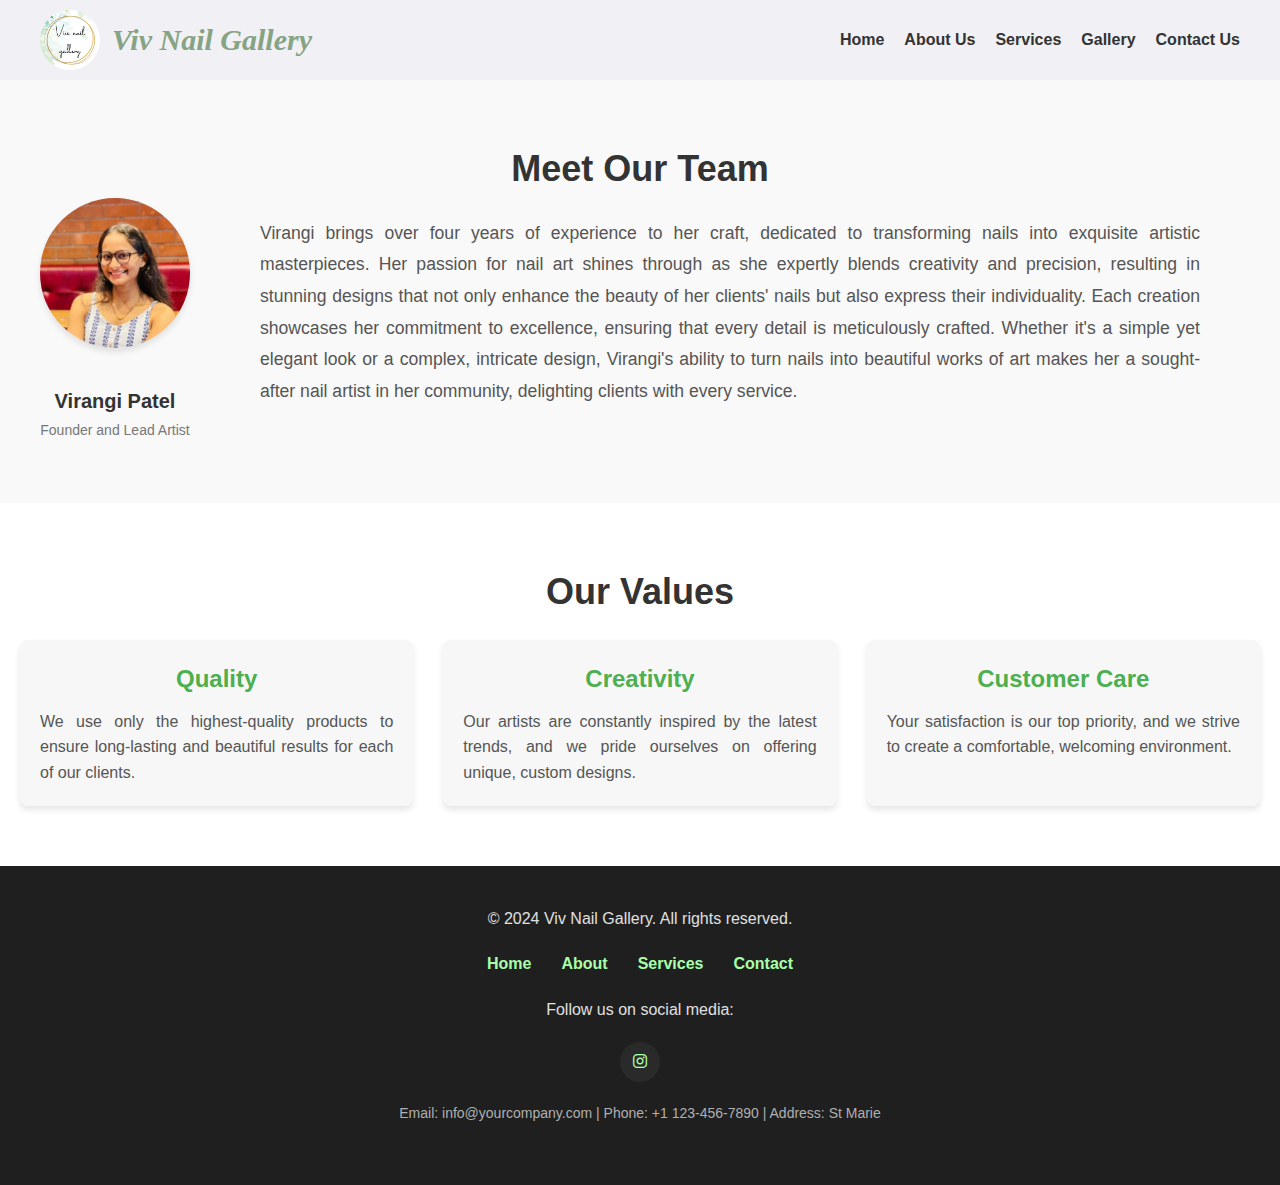
==== about.html @ 8d0b9c42 "Update about.html" ====
<!DOCTYPE html>
<html lang="en">
<head>
  <meta charset="UTF-8">
  <meta name="viewport" content="width=device-width, initial-scale=1.0">
  <title>Viv Nail Gallery</title>
  <link rel="stylesheet" href="style.css">
  <link href="https://cdnjs.cloudflare.com/ajax/libs/font-awesome/6.0.0-beta3/css/all.min.css" rel="stylesheet">

</head>
<body>
  <header class="header">
    <div class="container">
      <!-- Logo -->
      <div class="logo">
        <img src="Images/Logo.png" alt="Viv Nail Gallery Logo"> Viv Nail Gallery
      </div>
      <!-- Navigation -->
      <nav class="nav">
        <a href="index.html">Home</a>
        <a href="about.html">About Us</a>
        <a href="services.html">Services</a>
        <a href="#gallery">Gallery</a>
        <a href="#contact">Contact Us</a>
      </nav>
    </div>
    <!-- Booking Button Section with Background Image -->

  </header>
    <!-- Team Section -->
    <section class="team">
      <h2>Meet Our Team</h2>
      <div class="team-member">
          <div class="team-left">
              <img class="team-photo" src="Images/Owner.jpg" alt="Team Member Photo">
              <h3>Virangi Patel</h3>
              <span class="founder-title">Founder and Lead Artist</span>
          </div>
          <div class="team-right">
              <p>Virangi brings over four years of experience to her craft, dedicated to transforming nails into exquisite artistic masterpieces. Her passion for nail art shines through as she expertly blends creativity and precision, resulting in stunning designs that not only enhance the beauty of her clients' nails but also express their individuality. Each creation showcases her commitment to excellence, ensuring that every detail is meticulously crafted. Whether it's a simple yet elegant look or a complex, intricate design, Virangi's ability to turn nails into beautiful works of art makes her a sought-after nail artist in her community, delighting clients with every service.</p>
          </div>
      </div>
  </section>
      <!-- Our Values Section -->
    <section class="values">
        <h2>Our Values</h2>
        <div class="values-content">
            <div class="value-item">
                <h3>Quality</h3>
                <p>We use only the highest-quality products to ensure long-lasting and beautiful results for each of our clients.</p>
            </div>
            <div class="value-item">
                <h3>Creativity</h3>
                <p>Our artists are constantly inspired by the latest trends, and we pride ourselves on offering unique, custom designs.</p>
            </div>
            <div class="value-item">
                <h3>Customer Care</h3>
                <p>Your satisfaction is our top priority, and we strive to create a comfortable, welcoming environment.</p>
            </div>
        </div>
    </section>
</main>
  <!-- Footer Section -->
  <footer>
    <p>© 2024 Viv Nail Gallery. All rights reserved.</p>
    <ul>
      <li><a href="index.html">Home</a></li>
      <li><a href="about.html">About</a></li>
      <li><a href="services.html">Services</a></li>
      <li><a href="contact.html">Contact</a></li>
    </ul>
    <p>Follow us on social media:</p>
    <div class="social-icons">
      <a href="https://www.instagram.com/viv_nail_gallery/" target="_blank" aria-label="Visit us on Instagram">
        <i class="fab fa-instagram"></i>
      </a>
    </div>
    <p class="contact-info">Email: info@yourcompany.com | Phone: +1 123-456-7890 | Address: St Marie</p>
</footer>
</body>
</html>
---- style.css ----
/* General Reset */
* {
  margin: 0;
  padding: 0;
  box-sizing: border-box;
}

body {
  font-family: Arial, sans-serif;
  line-height: 1.6;
  background-color: #f9f9f9; 
}

/* Header Section */
.header {
  position: sticky;
  top: 0;
  z-index: 999;
  background: #f0f0f5; 
  padding: 10px 20px; 
  display: flex;
  flex-direction: column;
  align-items: center;
  transition: all 0.3s ease;
}

.container {
  display: flex;
  justify-content: space-between;
  align-items: center;
  width: 100%;
  max-width: 1200px; 
}

.logo {
  font-size: 30px; 
  font-weight: bold;
  color: #86a383; 
  display: flex;
  align-items: center;
  font-style: italic;
  font-family: Pacifico; 
}

.logo img {
  height: 60px; 
  margin-right: 12px;
}

.nav {
  display: flex;
  gap: 20px;
}

.nav a {
  text-decoration: none;
  color: #333; 
  font-size: 16px; 
  font-weight: 600;
  transition: color 0.3s ease;
}

.nav a:hover {
  color: #4CAF50; 
}


/* End of Header Section */

/* About Us Section */
.about-us {
  padding: 60px 20px;
  text-align: center;
  background-color: #fff;
}

.about-us h2 {
  font-size: 36px;
  color: #333;
  margin-bottom: 20px;
}

.about-us p {
  color: #555; 
  line-height: 1.8;
  font-size: 1.1rem;
  text-align: justify;
  padding: 0 20px;
}
/* End of About Us Section */

/* Team Section */
.team {
  padding: 60px 20px;
  background-color: #f9f9f9;
}

.team h2 {
  font-size: 36px;
  color: #333;
  margin-bottom: 20px;
  text-align: center;
}

.team-member {
  display: flex;
  align-items: flex-start;
  gap: 30px;
  margin-top: 20px;
  padding: 0 20px;
}

.team-left {
  text-align: center;
  position: relative;
}

.team-photo {
  width: 150px;
  height: 150px;
  object-fit: cover;
  border-radius: 50%;
  box-shadow: 0 4px 6px rgba(0, 0, 0, 0.1);
  position: relative;
  top: -20px;
}

.team-left h3 {
  font-size: 20px;
  color: #333;
  margin-top: 10px;
}

.founder-title {
  font-size: 14px;
  color: #777;
}

.team-right {
  flex: 1;
  margin: 0 20px;
}

.team-right p {
  color: #555;
  line-height: 1.8;
  font-size: 1.1rem;
  text-align: justify;
  padding: 0 20px;
}
/* End of Team Section */



/* Our Values Section */
.values {
  padding: 60px 20px;
  background-color: #fff;
}

.values h2 {
  font-size: 36px;
  color: #333;
  margin-bottom: 20px;
  text-align: center;
}

.values-content {
  display: flex;
  justify-content: space-between;
  gap: 30px;
}

.value-item {
  flex: 1;
  background: #f7f7f7;
  padding: 20px;
  border-radius: 8px;
  box-shadow: 0 4px 6px rgba(0, 0, 0, 0.1);
  text-align: center;
  transition: transform 0.3s ease, box-shadow 0.3s ease, background-color 0.3s ease;
}

.value-item h3 {
  font-size: 24px;
  color: #4CAF50;
  margin-bottom: 10px;
  transition: color 0.3s ease;
}

.value-item p {
  font-size: 16px;
  color: #555;
  line-height: 1.6;
  text-align: justify;
}

/* Stylish Hover Effect */
.value-item:hover {
  transform: translateY(-10px); 
  box-shadow: 0 8px 15px rgba(0, 0, 0, 0.2); 
  background-color: #e8f5e9; 
}

.value-item:hover h3 {
  color: #388E3C; 
}

/* End of Our Values Section */

/* Booking Section */
.booking-section {
  width: 100%;
  height: 100vh;
  background: url("Images/back.jpg") no-repeat center center;
  background-size: cover;
  display: flex;
  justify-content: flex-start;
  align-items: center;
  padding-left: 100px;
}

.booking-section .btn {
  background: #4CAF50;
  color: white;
  padding: 12px 40px;
  border-radius: 5px;
  text-decoration: none;
  font-size: 16px;
  font-weight: bold;
  box-shadow: 0 4px 6px rgba(0, 0, 0, 0.2);
}

.booking-section .btn:hover {
  background: #3a9e40;
}
/* End of Booking Section */

/* Skilled Nail Art Section */
.skilled-nail-art {
  display: flex;
  align-items: center;
  justify-content: space-between;
  padding: 50px;
  background: #fff;
}

.content {
  flex: 1;
  max-width: 50%;
}

.content h3 {
  color: #4CAF50;
  font-size: 18px;
  margin: 0 0 10px;
  text-transform: uppercase;
  letter-spacing: 2px;
}

.content h1 {
  font-size: 36px;
  margin: 0 0 20px;
  color: #333;
}

.content p {
  font-size: 16px;
  line-height: 1.5;
  color: #555;
  margin: 0 0 20px;
}

.stats {
  display: flex;
  gap: 30px;
  margin: 0 0 20px;
}

.stats div {
  text-align: left;
}

.stats h2 {
  font-size: 24px;
  color: #4CAF50;
  margin: 0;
}

.stats p {
  font-size: 14px;
  color: #555;
  margin: 5px 0 0;
}

.image-container {
  flex: 1;
  display: flex;
  justify-content: center;
  align-items: center;
}

.image-placeholder {
  width: 300px;
  height: 300px;
  background: url("C:/Users/krina/OneDrive/Desktop/Confederation/Web Development/Website/Images/service1.jpg") no-repeat center center;
  background-size: cover;
  border-radius: 8px;
  position: relative;
  box-shadow: 0 4px 6px rgba(0, 0, 0, 0.2);
}

.image-placeholder::after {
  content: '';
  width: 80px;
  height: 80px;
  background: rgba(76, 175, 80, 0.1); 
  position: absolute;
  right: -20px;
  bottom: -20px;
  border-radius: 50%;
}
/* End of Skilled Nail Art Section */


/* Services Section */

/* Services Section */
.services {
  padding: 20px;
  text-align: center;
  background-color: #d2f5ba;
  margin: 40px auto;
  max-width: 1200px;
  border-radius: 10px;
  box-shadow: 0px 8px 16px rgba(0, 0, 0, 0.1);
}

.services h1 {
  font-size: 36px;
  color: #6db470;
  margin-bottom: 40px;
}

.service-list {
  display: flex;
  flex-wrap: wrap;
  gap: 30px;
  justify-content: center;
}

.service-list li {
  background: #fff;
  box-shadow: 0 4px 6px rgba(0, 0, 0, 0.1);
  border-radius: 8px;
  padding: 20px;
  width: 300px;
  list-style: none;
  position: relative;
  transition: transform 0.3s ease, box-shadow 0.3s ease;


}

.service-list li:hover {

  box-shadow: 0 8px 15px rgba(0, 0, 0, 0.2);
  transform: translate(0px, -25px);

}

.service-list h2 {
  font-size: 20px;
  color: #333;
  margin-bottom: 10px;
}

.service-list p {
  color: #666;
  font-size: 14px;
  line-height: 1.6;
}

.price-box {
  background: #4CAF50;
  color: #fff;
  padding: 10px;
  border-radius: 5px;
  font-size: 16px;
  font-weight: bold;
  margin-top: 10px;
  cursor: pointer;
  display: inline-block;
  transition: background-color 0.3s ease, transform 0.3s ease;
}

.price-box:hover {
  background: #388e3c;
  transform: scale(1.1);
}

.photo-gallery {
  text-align: center;
  padding: 20px;
}

.photo-container {
  display: flex;
  flex-wrap: wrap;
  justify-content: space-between;
  max-width: 800px;
  margin: 0 auto;
  gap: 15px;
}

.photo {
  width: calc(33.33% - 10px); 
  height: 200px; 
  overflow: hidden;
  border-radius: 5px;
  transition: transform 0.3s ease, box-shadow 0.3s ease; 
}

.photo img {
  width: 100%;
  height: 100%;
  object-fit: cover; 
  border-radius: 5px;
}

.photo:hover {
  transform: translateY(-10px); 
  box-shadow: 0 5px 15px rgba(0, 0, 0, 0.1); 
}

.view-gallery-button {
  display: inline-block;
  margin-top: 15px;
  padding: 10px 20px;
  background-color: #4CAF50; 
  color: white;
  text-decoration: none;
  border-radius: 5px;
  font-weight: bold;
  transition: background-color 0.3s ease; 
}

.view-gallery-button:hover {
  background-color: #388e3c; 
}

/* Footer Section */
footer {
  background-color: #1f1f1f;
  color: #e0e0e0;
  padding: 40px 20px;
  text-align: center;
}

footer p {
  margin-bottom: 20px;
  font-size: 16px;
  line-height: 1.6;
}

footer ul {
  list-style: none;
  padding: 0;
  margin: 20px 0;
  display: flex;
  justify-content: center;
  flex-wrap: wrap;
}

footer ul li {
  display: inline-block;
  margin: 0 15px;
}

footer ul li a {
  color: #a8ffa8;
  text-decoration: none;
  font-size: 16px;
  font-weight: 600;
  transition: color 0.3s ease, transform 0.3s ease;
}

footer ul li a:hover {
  color: #4CAF50;
  transform: scale(1.1);
}

footer .contact-info {
  font-size: 14px;
  color: #b0b0b0;
  margin-top: 20px;
}

footer .social-icons {
  margin-top: 20px;
  display: flex;
  justify-content: center;
  gap: 15px;
}

footer .social-icons a {
  display: inline-block;
  width: 40px;
  height: 40px;
  line-height: 40px;
  text-align: center;
  background: #2a2a2a;
  color: #a8ffa8;
  border-radius: 50%;
  transition: background-color 0.3s ease, color 0.3s ease;
}

footer .social-icons a:hover {
  background: #4CAF50;
  color: white;
}



/* Responsive code::*/


/* Responsive Header */
@media (max-width: 768px) {
  .nav {
    flex-direction: column;
    align-items: center;
  }

  .nav a {
    margin: 10px 0;
  }

  .container {
    flex-direction: column;
  }

  .header {
    padding: 15px 20px;
  }
}

@media (max-width: 480px) {
  .logo {
    font-size: 22px; 
  }

  .logo img {
    height: 40px; 
  }

  .nav a {
    font-size: 15px; 
  }
}

/* Responsive header ended*/


/* Responsive Footer */
@media (max-width: 768px) {
  footer ul {
    flex-direction: column;
    align-items: center;
  }

  footer ul li {
    margin: 10px 0;
  }

  footer p {
    font-size: 14px;
  }

  footer .contact-info {
    text-align: center;
  }

  footer .social-icons a {
    width: 35px;
    height: 35px;
    line-height: 35px;
  }
}

@media (max-width: 480px) {
  footer {
    padding: 30px 15px;
  }

  footer p {
    font-size: 12px;
    margin-bottom: 15px;
  }

  footer ul li {
    margin: 5px 0;
  }

  footer ul li a {
    font-size: 14px;
  }

  footer .social-icons {
    gap: 10px;
  }

  footer .social-icons a {
    width: 30px;
    height: 30px;
    line-height: 30px;
  }
}
/* Responsive Footer ended*/
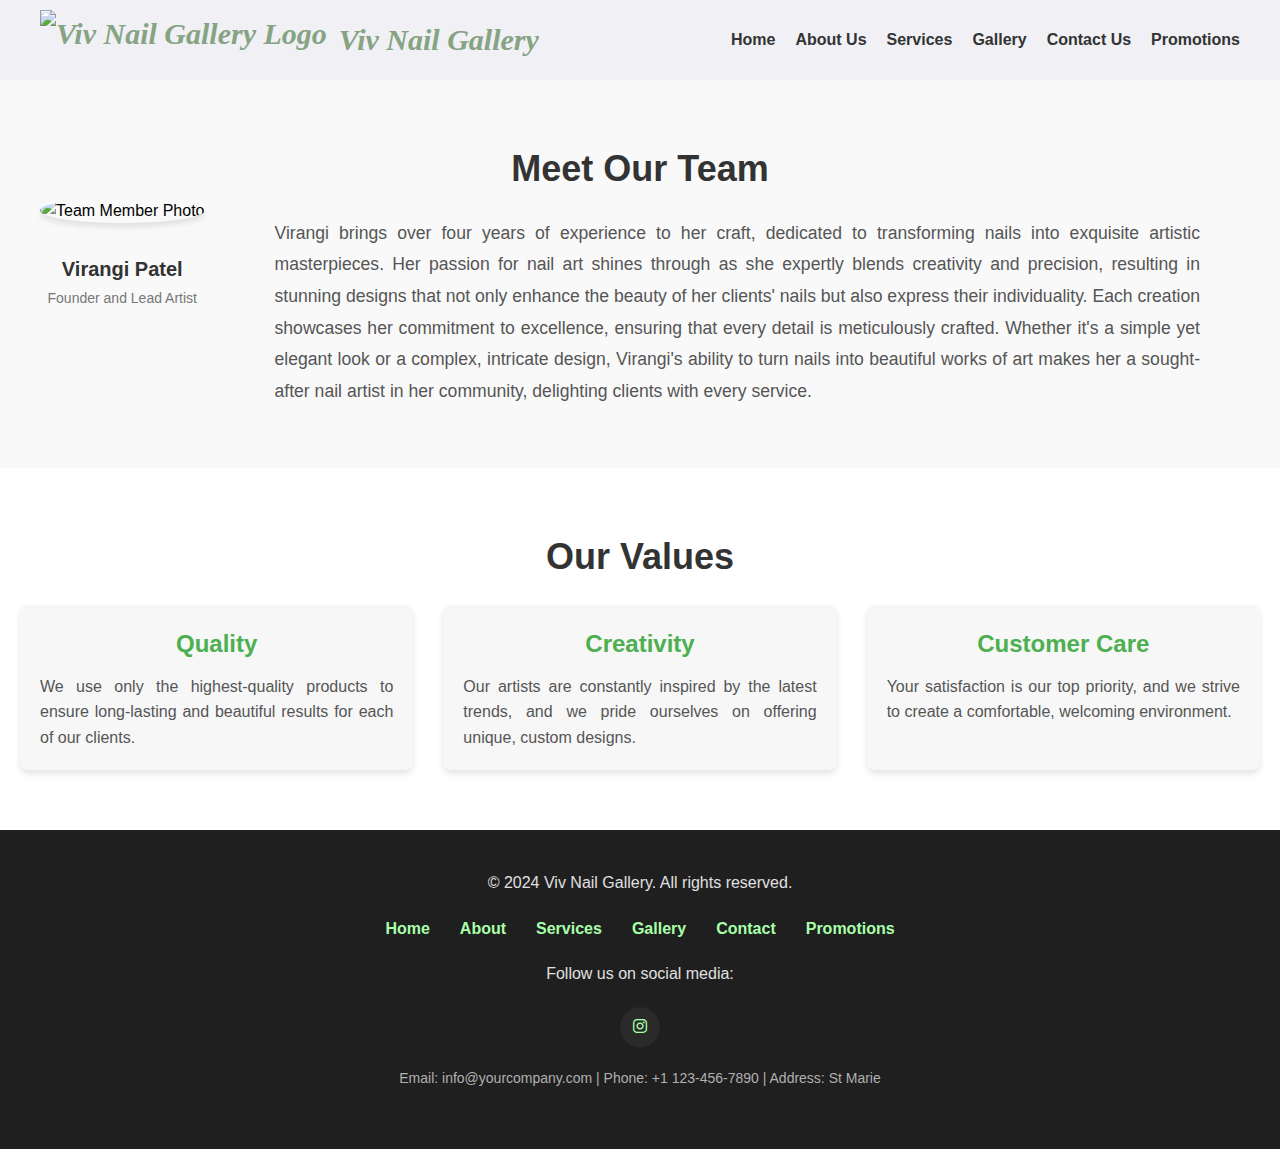
==== commit cd924979: "Add files via upload" ====
--- a/about.html
+++ b/about.html
@@ -1,81 +1,84 @@
-<!DOCTYPE html>
-<html lang="en">
-<head>
-  <meta charset="UTF-8">
-  <meta name="viewport" content="width=device-width, initial-scale=1.0">
-  <title>Viv Nail Gallery</title>
-  <link rel="stylesheet" href="style.css">
-  <link href="https://cdnjs.cloudflare.com/ajax/libs/font-awesome/6.0.0-beta3/css/all.min.css" rel="stylesheet">
-
-</head>
-<body>
-  <header class="header">
-    <div class="container">
-      <!-- Logo -->
-      <div class="logo">
-        <img src="Images/Logo.png" alt="Viv Nail Gallery Logo"> Viv Nail Gallery
-      </div>
-      <!-- Navigation -->
-      <nav class="nav">
-        <a href="index.html">Home</a>
-        <a href="about.html">About Us</a>
-        <a href="services.html">Services</a>
-        <a href="#gallery">Gallery</a>
-        <a href="#contact">Contact Us</a>
-      </nav>
-    </div>
-    <!-- Booking Button Section with Background Image -->
-
-  </header>
-    <!-- Team Section -->
-    <section class="team">
-      <h2>Meet Our Team</h2>
-      <div class="team-member">
-          <div class="team-left">
-              <img class="team-photo" src="Images/Owner.jpg" alt="Team Member Photo">
-              <h3>Virangi Patel</h3>
-              <span class="founder-title">Founder and Lead Artist</span>
-          </div>
-          <div class="team-right">
-              <p>Virangi brings over four years of experience to her craft, dedicated to transforming nails into exquisite artistic masterpieces. Her passion for nail art shines through as she expertly blends creativity and precision, resulting in stunning designs that not only enhance the beauty of her clients' nails but also express their individuality. Each creation showcases her commitment to excellence, ensuring that every detail is meticulously crafted. Whether it's a simple yet elegant look or a complex, intricate design, Virangi's ability to turn nails into beautiful works of art makes her a sought-after nail artist in her community, delighting clients with every service.</p>
-          </div>
-      </div>
-  </section>
-      <!-- Our Values Section -->
-    <section class="values">
-        <h2>Our Values</h2>
-        <div class="values-content">
-            <div class="value-item">
-                <h3>Quality</h3>
-                <p>We use only the highest-quality products to ensure long-lasting and beautiful results for each of our clients.</p>
-            </div>
-            <div class="value-item">
-                <h3>Creativity</h3>
-                <p>Our artists are constantly inspired by the latest trends, and we pride ourselves on offering unique, custom designs.</p>
-            </div>
-            <div class="value-item">
-                <h3>Customer Care</h3>
-                <p>Your satisfaction is our top priority, and we strive to create a comfortable, welcoming environment.</p>
-            </div>
-        </div>
-    </section>
-</main>
-  <!-- Footer Section -->
-  <footer>
-    <p>© 2024 Viv Nail Gallery. All rights reserved.</p>
-    <ul>
-      <li><a href="index.html">Home</a></li>
-      <li><a href="about.html">About</a></li>
-      <li><a href="services.html">Services</a></li>
-      <li><a href="contact.html">Contact</a></li>
-    </ul>
-    <p>Follow us on social media:</p>
-    <div class="social-icons">
-      <a href="https://www.instagram.com/viv_nail_gallery/" target="_blank" aria-label="Visit us on Instagram">
-        <i class="fab fa-instagram"></i>
-      </a>
-    </div>
-    <p class="contact-info">Email: info@yourcompany.com | Phone: +1 123-456-7890 | Address: St Marie</p>
-</footer>
-</body>
-</html>
+<!DOCTYPE html>
+<html lang="en">
+<head>
+  <meta charset="UTF-8">
+  <meta name="viewport" content="width=device-width, initial-scale=1.0">
+  <title>Viv Nail Gallery</title>
+  <link rel="stylesheet" href="style.css">
+  <link href="https://cdnjs.cloudflare.com/ajax/libs/font-awesome/6.0.0-beta3/css/all.min.css" rel="stylesheet">
+
+</head>
+<body>
+  <header class="header">
+    <div class="container">
+      <!-- Logo -->
+      <div class="logo">
+        <img src="C:/Users/krina/OneDrive/Desktop/Confederation/Web Development/Website/Images/logo.png" alt="Viv Nail Gallery Logo"> <i>Viv Nail Gallery</i>
+      </div>
+      <!-- Navigation -->
+      <nav class="nav">
+        <a href="index.html">Home</a>
+        <a href="about.html">About Us</a>
+        <a href="services.html">Services</a>
+        <a href="gallery.html">Gallery</a>
+        <a href="contact.html">Contact Us</a>
+        <a href="promotions.html">Promotions</a>
+      </nav>
+    </div>
+    <!-- Booking Button Section with Background Image -->
+
+  </header>
+    <!-- Team Section -->
+    <section class="team">
+      <h2>Meet Our Team</h2>
+      <div class="team-member">
+          <div class="team-left">
+              <img class="team-photo" src="C:/Users/krina/OneDrive/Desktop/Confederation/Web Development/Website/Images/Owner.jpg" alt="Team Member Photo">
+              <h3>Virangi Patel</h3>
+              <span class="founder-title">Founder and Lead Artist</span>
+          </div>
+          <div class="team-right">
+              <p>Virangi brings over four years of experience to her craft, dedicated to transforming nails into exquisite artistic masterpieces. Her passion for nail art shines through as she expertly blends creativity and precision, resulting in stunning designs that not only enhance the beauty of her clients' nails but also express their individuality. Each creation showcases her commitment to excellence, ensuring that every detail is meticulously crafted. Whether it's a simple yet elegant look or a complex, intricate design, Virangi's ability to turn nails into beautiful works of art makes her a sought-after nail artist in her community, delighting clients with every service.</p>
+          </div>
+      </div>
+  </section>
+      <!-- Our Values Section -->
+    <section class="values">
+        <h2>Our Values</h2>
+        <div class="values-content">
+            <div class="value-item">
+                <h3>Quality</h3>
+                <p>We use only the highest-quality products to ensure long-lasting and beautiful results for each of our clients.</p>
+            </div>
+            <div class="value-item">
+                <h3>Creativity</h3>
+                <p>Our artists are constantly inspired by the latest trends, and we pride ourselves on offering unique, custom designs.</p>
+            </div>
+            <div class="value-item">
+                <h3>Customer Care</h3>
+                <p>Your satisfaction is our top priority, and we strive to create a comfortable, welcoming environment.</p>
+            </div>
+        </div>
+    </section>
+</main>
+  <!-- Footer Section -->
+  <footer>
+    <p>© 2024 Viv Nail Gallery. All rights reserved.</p>
+    <ul>
+      <li><a href="index.html">Home</a></li>
+      <li><a href="about.html">About</a></li>
+      <li><a href="services.html">Services</a></li>
+      <li><a href="gallery.html">Gallery</a></li>
+      <li><a href="contact.html">Contact</a></li>
+      <li><a href="promotions.html">Promotions</a></li>
+    </ul>
+    <p>Follow us on social media:</p>
+    <div class="social-icons">
+      <a href="https://www.instagram.com/viv_nail_gallery/" target="_blank" aria-label="Visit us on Instagram">
+        <i class="fab fa-instagram"></i>
+      </a>
+    </div>
+    <p class="contact-info">Email: info@yourcompany.com | Phone: +1 123-456-7890 | Address: St Marie</p>
+</footer>
+</body>
+</html>
--- a/style.css
+++ b/style.css
@@ -1,619 +1,928 @@
-/* General Reset */
-* {
-  margin: 0;
-  padding: 0;
-  box-sizing: border-box;
-}
-
-body {
-  font-family: Arial, sans-serif;
-  line-height: 1.6;
-  background-color: #f9f9f9; 
-}
-
-/* Header Section */
-.header {
-  position: sticky;
-  top: 0;
-  z-index: 999;
-  background: #f0f0f5; 
-  padding: 10px 20px; 
-  display: flex;
-  flex-direction: column;
-  align-items: center;
-  transition: all 0.3s ease;
-}
-
-.container {
-  display: flex;
-  justify-content: space-between;
-  align-items: center;
-  width: 100%;
-  max-width: 1200px; 
-}
-
-.logo {
-  font-size: 30px; 
-  font-weight: bold;
-  color: #86a383; 
-  display: flex;
-  align-items: center;
-  font-style: italic;
-  font-family: Pacifico; 
-}
-
-.logo img {
-  height: 60px; 
-  margin-right: 12px;
-}
-
-.nav {
-  display: flex;
-  gap: 20px;
-}
-
-.nav a {
-  text-decoration: none;
-  color: #333; 
-  font-size: 16px; 
-  font-weight: 600;
-  transition: color 0.3s ease;
-}
-
-.nav a:hover {
-  color: #4CAF50; 
-}
-
-
-/* End of Header Section */
-
-/* About Us Section */
-.about-us {
-  padding: 60px 20px;
-  text-align: center;
-  background-color: #fff;
-}
-
-.about-us h2 {
-  font-size: 36px;
-  color: #333;
-  margin-bottom: 20px;
-}
-
-.about-us p {
-  color: #555; 
-  line-height: 1.8;
-  font-size: 1.1rem;
-  text-align: justify;
-  padding: 0 20px;
-}
-/* End of About Us Section */
-
-/* Team Section */
-.team {
-  padding: 60px 20px;
-  background-color: #f9f9f9;
-}
-
-.team h2 {
-  font-size: 36px;
-  color: #333;
-  margin-bottom: 20px;
-  text-align: center;
-}
-
-.team-member {
-  display: flex;
-  align-items: flex-start;
-  gap: 30px;
-  margin-top: 20px;
-  padding: 0 20px;
-}
-
-.team-left {
-  text-align: center;
-  position: relative;
-}
-
-.team-photo {
-  width: 150px;
-  height: 150px;
-  object-fit: cover;
-  border-radius: 50%;
-  box-shadow: 0 4px 6px rgba(0, 0, 0, 0.1);
-  position: relative;
-  top: -20px;
-}
-
-.team-left h3 {
-  font-size: 20px;
-  color: #333;
-  margin-top: 10px;
-}
-
-.founder-title {
-  font-size: 14px;
-  color: #777;
-}
-
-.team-right {
-  flex: 1;
-  margin: 0 20px;
-}
-
-.team-right p {
-  color: #555;
-  line-height: 1.8;
-  font-size: 1.1rem;
-  text-align: justify;
-  padding: 0 20px;
-}
-/* End of Team Section */
-
-
-
-/* Our Values Section */
-.values {
-  padding: 60px 20px;
-  background-color: #fff;
-}
-
-.values h2 {
-  font-size: 36px;
-  color: #333;
-  margin-bottom: 20px;
-  text-align: center;
-}
-
-.values-content {
-  display: flex;
-  justify-content: space-between;
-  gap: 30px;
-}
-
-.value-item {
-  flex: 1;
-  background: #f7f7f7;
-  padding: 20px;
-  border-radius: 8px;
-  box-shadow: 0 4px 6px rgba(0, 0, 0, 0.1);
-  text-align: center;
-  transition: transform 0.3s ease, box-shadow 0.3s ease, background-color 0.3s ease;
-}
-
-.value-item h3 {
-  font-size: 24px;
-  color: #4CAF50;
-  margin-bottom: 10px;
-  transition: color 0.3s ease;
-}
-
-.value-item p {
-  font-size: 16px;
-  color: #555;
-  line-height: 1.6;
-  text-align: justify;
-}
-
-/* Stylish Hover Effect */
-.value-item:hover {
-  transform: translateY(-10px); 
-  box-shadow: 0 8px 15px rgba(0, 0, 0, 0.2); 
-  background-color: #e8f5e9; 
-}
-
-.value-item:hover h3 {
-  color: #388E3C; 
-}
-
-/* End of Our Values Section */
-
-/* Booking Section */
-.booking-section {
-  width: 100%;
-  height: 100vh;
-  background: url("Images/back.jpg") no-repeat center center;
-  background-size: cover;
-  display: flex;
-  justify-content: flex-start;
-  align-items: center;
-  padding-left: 100px;
-}
-
-.booking-section .btn {
-  background: #4CAF50;
-  color: white;
-  padding: 12px 40px;
-  border-radius: 5px;
-  text-decoration: none;
-  font-size: 16px;
-  font-weight: bold;
-  box-shadow: 0 4px 6px rgba(0, 0, 0, 0.2);
-}
-
-.booking-section .btn:hover {
-  background: #3a9e40;
-}
-/* End of Booking Section */
-
-/* Skilled Nail Art Section */
-.skilled-nail-art {
-  display: flex;
-  align-items: center;
-  justify-content: space-between;
-  padding: 50px;
-  background: #fff;
-}
-
-.content {
-  flex: 1;
-  max-width: 50%;
-}
-
-.content h3 {
-  color: #4CAF50;
-  font-size: 18px;
-  margin: 0 0 10px;
-  text-transform: uppercase;
-  letter-spacing: 2px;
-}
-
-.content h1 {
-  font-size: 36px;
-  margin: 0 0 20px;
-  color: #333;
-}
-
-.content p {
-  font-size: 16px;
-  line-height: 1.5;
-  color: #555;
-  margin: 0 0 20px;
-}
-
-.stats {
-  display: flex;
-  gap: 30px;
-  margin: 0 0 20px;
-}
-
-.stats div {
-  text-align: left;
-}
-
-.stats h2 {
-  font-size: 24px;
-  color: #4CAF50;
-  margin: 0;
-}
-
-.stats p {
-  font-size: 14px;
-  color: #555;
-  margin: 5px 0 0;
-}
-
-.image-container {
-  flex: 1;
-  display: flex;
-  justify-content: center;
-  align-items: center;
-}
-
-.image-placeholder {
-  width: 300px;
-  height: 300px;
-  background: url("C:/Users/krina/OneDrive/Desktop/Confederation/Web Development/Website/Images/service1.jpg") no-repeat center center;
-  background-size: cover;
-  border-radius: 8px;
-  position: relative;
-  box-shadow: 0 4px 6px rgba(0, 0, 0, 0.2);
-}
-
-.image-placeholder::after {
-  content: '';
-  width: 80px;
-  height: 80px;
-  background: rgba(76, 175, 80, 0.1); 
-  position: absolute;
-  right: -20px;
-  bottom: -20px;
-  border-radius: 50%;
-}
-/* End of Skilled Nail Art Section */
-
-
-/* Services Section */
-
-/* Services Section */
-.services {
-  padding: 20px;
-  text-align: center;
-  background-color: #d2f5ba;
-  margin: 40px auto;
-  max-width: 1200px;
-  border-radius: 10px;
-  box-shadow: 0px 8px 16px rgba(0, 0, 0, 0.1);
-}
-
-.services h1 {
-  font-size: 36px;
-  color: #6db470;
-  margin-bottom: 40px;
-}
-
-.service-list {
-  display: flex;
-  flex-wrap: wrap;
-  gap: 30px;
-  justify-content: center;
-}
-
-.service-list li {
-  background: #fff;
-  box-shadow: 0 4px 6px rgba(0, 0, 0, 0.1);
-  border-radius: 8px;
-  padding: 20px;
-  width: 300px;
-  list-style: none;
-  position: relative;
-  transition: transform 0.3s ease, box-shadow 0.3s ease;
-
-
-}
-
-.service-list li:hover {
-
-  box-shadow: 0 8px 15px rgba(0, 0, 0, 0.2);
-  transform: translate(0px, -25px);
-
-}
-
-.service-list h2 {
-  font-size: 20px;
-  color: #333;
-  margin-bottom: 10px;
-}
-
-.service-list p {
-  color: #666;
-  font-size: 14px;
-  line-height: 1.6;
-}
-
-.price-box {
-  background: #4CAF50;
-  color: #fff;
-  padding: 10px;
-  border-radius: 5px;
-  font-size: 16px;
-  font-weight: bold;
-  margin-top: 10px;
-  cursor: pointer;
-  display: inline-block;
-  transition: background-color 0.3s ease, transform 0.3s ease;
-}
-
-.price-box:hover {
-  background: #388e3c;
-  transform: scale(1.1);
-}
-
-.photo-gallery {
-  text-align: center;
-  padding: 20px;
-}
-
-.photo-container {
-  display: flex;
-  flex-wrap: wrap;
-  justify-content: space-between;
-  max-width: 800px;
-  margin: 0 auto;
-  gap: 15px;
-}
-
-.photo {
-  width: calc(33.33% - 10px); 
-  height: 200px; 
-  overflow: hidden;
-  border-radius: 5px;
-  transition: transform 0.3s ease, box-shadow 0.3s ease; 
-}
-
-.photo img {
-  width: 100%;
-  height: 100%;
-  object-fit: cover; 
-  border-radius: 5px;
-}
-
-.photo:hover {
-  transform: translateY(-10px); 
-  box-shadow: 0 5px 15px rgba(0, 0, 0, 0.1); 
-}
-
-.view-gallery-button {
-  display: inline-block;
-  margin-top: 15px;
-  padding: 10px 20px;
-  background-color: #4CAF50; 
-  color: white;
-  text-decoration: none;
-  border-radius: 5px;
-  font-weight: bold;
-  transition: background-color 0.3s ease; 
-}
-
-.view-gallery-button:hover {
-  background-color: #388e3c; 
-}
-
-/* Footer Section */
-footer {
-  background-color: #1f1f1f;
-  color: #e0e0e0;
-  padding: 40px 20px;
-  text-align: center;
-}
-
-footer p {
-  margin-bottom: 20px;
-  font-size: 16px;
-  line-height: 1.6;
-}
-
-footer ul {
-  list-style: none;
-  padding: 0;
-  margin: 20px 0;
-  display: flex;
-  justify-content: center;
-  flex-wrap: wrap;
-}
-
-footer ul li {
-  display: inline-block;
-  margin: 0 15px;
-}
-
-footer ul li a {
-  color: #a8ffa8;
-  text-decoration: none;
-  font-size: 16px;
-  font-weight: 600;
-  transition: color 0.3s ease, transform 0.3s ease;
-}
-
-footer ul li a:hover {
-  color: #4CAF50;
-  transform: scale(1.1);
-}
-
-footer .contact-info {
-  font-size: 14px;
-  color: #b0b0b0;
-  margin-top: 20px;
-}
-
-footer .social-icons {
-  margin-top: 20px;
-  display: flex;
-  justify-content: center;
-  gap: 15px;
-}
-
-footer .social-icons a {
-  display: inline-block;
-  width: 40px;
-  height: 40px;
-  line-height: 40px;
-  text-align: center;
-  background: #2a2a2a;
-  color: #a8ffa8;
-  border-radius: 50%;
-  transition: background-color 0.3s ease, color 0.3s ease;
-}
-
-footer .social-icons a:hover {
-  background: #4CAF50;
-  color: white;
-}
-
-
-
-/* Responsive code::*/
-
-
-/* Responsive Header */
-@media (max-width: 768px) {
-  .nav {
-    flex-direction: column;
-    align-items: center;
-  }
-
-  .nav a {
-    margin: 10px 0;
-  }
-
-  .container {
-    flex-direction: column;
-  }
-
-  .header {
-    padding: 15px 20px;
-  }
-}
-
-@media (max-width: 480px) {
-  .logo {
-    font-size: 22px; 
-  }
-
-  .logo img {
-    height: 40px; 
-  }
-
-  .nav a {
-    font-size: 15px; 
-  }
-}
-
-/* Responsive header ended*/
-
-
-/* Responsive Footer */
-@media (max-width: 768px) {
-  footer ul {
-    flex-direction: column;
-    align-items: center;
-  }
-
-  footer ul li {
-    margin: 10px 0;
-  }
-
-  footer p {
-    font-size: 14px;
-  }
-
-  footer .contact-info {
-    text-align: center;
-  }
-
-  footer .social-icons a {
-    width: 35px;
-    height: 35px;
-    line-height: 35px;
-  }
-}
-
-@media (max-width: 480px) {
-  footer {
-    padding: 30px 15px;
-  }
-
-  footer p {
-    font-size: 12px;
-    margin-bottom: 15px;
-  }
-
-  footer ul li {
-    margin: 5px 0;
-  }
-
-  footer ul li a {
-    font-size: 14px;
-  }
-
-  footer .social-icons {
-    gap: 10px;
-  }
-
-  footer .social-icons a {
-    width: 30px;
-    height: 30px;
-    line-height: 30px;
-  }
-}
-/* Responsive Footer ended*/
+/* General Reset */
+* {
+  margin: 0;
+  padding: 0;
+  box-sizing: border-box;
+}
+
+body {
+  font-family: Arial, sans-serif;
+  line-height: 1.6;
+  background-color: #f9f9f9; 
+}
+
+/* Header Section */
+.header {
+  position: sticky;
+  top: 0;
+  z-index: 999;
+  background: #f0f0f5; 
+  padding: 10px 20px; 
+  display: flex;
+  flex-direction: column;
+  align-items: center;
+  transition: all 0.3s ease;
+}
+
+.container {
+  display: flex;
+  justify-content: space-between;
+  align-items: center;
+  width: 100%;
+  max-width: 1200px; 
+}
+
+.logo {
+  font-size: 30px; 
+  font-weight: bold;
+  color: #86a383; 
+  display: flex;
+  align-items: center;
+  font-style: italic;
+  font-family: Pacifico; 
+}
+
+.logo img {
+  height: 60px; 
+  margin-right: 12px;
+}
+
+.nav {
+  display: flex;
+  gap: 20px;
+}
+
+.nav a {
+  text-decoration: none;
+  color: #333; 
+  font-size: 16px; 
+  font-weight: 600;
+  transition: color 0.3s ease;
+}
+
+.nav a:hover {
+  color: #4CAF50; 
+}
+
+
+/* End of Header Section */
+
+/* About Us Section */
+.about-us {
+  padding: 60px 20px;
+  text-align: center;
+  background-color: #fff;
+}
+
+.about-us h2 {
+  font-size: 36px;
+  color: #333;
+  margin-bottom: 20px;
+}
+
+.about-us p {
+  color: #555; 
+  line-height: 1.8;
+  font-size: 1.1rem;
+  text-align: justify;
+  padding: 0 20px;
+}
+/* End of About Us Section */
+
+/* Team Section */
+.team {
+  padding: 60px 20px;
+  background-color: #f9f9f9;
+}
+
+.team h2 {
+  font-size: 36px;
+  color: #333;
+  margin-bottom: 20px;
+  text-align: center;
+}
+
+.team-member {
+  display: flex;
+  align-items: flex-start;
+  gap: 30px;
+  margin-top: 20px;
+  padding: 0 20px;
+}
+
+.team-left {
+  text-align: center;
+  position: relative;
+}
+
+.team-photo {
+  width: 150px;
+  height: 150px;
+  object-fit: cover;
+  border-radius: 50%;
+  box-shadow: 0 4px 6px rgba(0, 0, 0, 0.1);
+  position: relative;
+  top: -20px;
+}
+
+.team-left h3 {
+  font-size: 20px;
+  color: #333;
+  margin-top: 10px;
+}
+
+.founder-title {
+  font-size: 14px;
+  color: #777;
+}
+
+.team-right {
+  flex: 1;
+  margin: 0 20px;
+}
+
+.team-right p {
+  color: #555;
+  line-height: 1.8;
+  font-size: 1.1rem;
+  text-align: justify;
+  padding: 0 20px;
+}
+/* End of Team Section */
+
+
+
+/* Our Values Section */
+.values {
+  padding: 60px 20px;
+  background-color: #fff;
+}
+
+.values h2 {
+  font-size: 36px;
+  color: #333;
+  margin-bottom: 20px;
+  text-align: center;
+}
+
+.values-content {
+  display: flex;
+  justify-content: space-between;
+  gap: 30px;
+}
+
+.value-item {
+  flex: 1;
+  background: #f7f7f7;
+  padding: 20px;
+  border-radius: 8px;
+  box-shadow: 0 4px 6px rgba(0, 0, 0, 0.1);
+  text-align: center;
+  transition: transform 0.3s ease, box-shadow 0.3s ease, background-color 0.3s ease;
+}
+
+.value-item h3 {
+  font-size: 24px;
+  color: #4CAF50;
+  margin-bottom: 10px;
+  transition: color 0.3s ease;
+}
+
+.value-item p {
+  font-size: 16px;
+  color: #555;
+  line-height: 1.6;
+  text-align: justify;
+}
+
+/* Stylish Hover Effect */
+.value-item:hover {
+  transform: translateY(-10px); 
+  box-shadow: 0 8px 15px rgba(0, 0, 0, 0.2); 
+  background-color: #e8f5e9; 
+}
+
+.value-item:hover h3 {
+  color: #388E3C; 
+}
+
+/* End of Our Values Section */
+
+/* Booking Section */
+.booking-section {
+  width: 100%;
+  height: 100vh;
+  background: url("Images/back.jpg") no-repeat center center;
+  background-size: cover;
+  display: flex;
+  justify-content: flex-start;
+  align-items: center;
+  padding-left: 100px;
+}
+
+.booking-section .btn {
+  background: #4CAF50;
+  color: white;
+  padding: 12px 40px;
+  border-radius: 5px;
+  text-decoration: none;
+  font-size: 16px;
+  font-weight: bold;
+  box-shadow: 0 4px 6px rgba(0, 0, 0, 0.2);
+}
+
+.booking-section .btn:hover {
+  background: #3a9e40;
+}
+/* End of Booking Section */
+
+/* Skilled Nail Art Section */
+.skilled-nail-art {
+  display: flex;
+  align-items: center;
+  justify-content: space-between;
+  padding: 50px;
+  background: #fff;
+}
+
+.content {
+  flex: 1;
+  max-width: 50%;
+}
+
+.content h3 {
+  color: #4CAF50;
+  font-size: 18px;
+  margin: 0 0 10px;
+  text-transform: uppercase;
+  letter-spacing: 2px;
+}
+
+.content h1 {
+  font-size: 36px;
+  margin: 0 0 20px;
+  color: #333;
+}
+
+.content p {
+  font-size: 16px;
+  line-height: 1.5;
+  color: #555;
+  margin: 0 0 20px;
+}
+
+.stats {
+  display: flex;
+  gap: 30px;
+  margin: 0 0 20px;
+}
+
+.stats div {
+  text-align: left;
+}
+
+.stats h2 {
+  font-size: 24px;
+  color: #4CAF50;
+  margin: 0;
+}
+
+.stats p {
+  font-size: 14px;
+  color: #555;
+  margin: 5px 0 0;
+}
+
+.image-container {
+  flex: 1;
+  display: flex;
+  justify-content: center;
+  align-items: center;
+}
+
+.image-placeholder {
+  width: 300px;
+  height: 300px;
+  background: url("Images/service1.jpg") no-repeat center center;
+  background-size: cover;
+  border-radius: 8px;
+  position: relative;
+  box-shadow: 0 4px 6px rgba(0, 0, 0, 0.2);
+}
+
+.image-placeholder::after {
+  content: '';
+  width: 80px;
+  height: 80px;
+  background: rgba(76, 175, 80, 0.1); 
+  position: absolute;
+  right: -20px;
+  bottom: -20px;
+  border-radius: 50%;
+}
+/* End of Skilled Nail Art Section */
+
+
+/* Services Section */
+#services {
+  padding: 50px 15px;
+  background-color: #fff;
+  text-align: center;
+  margin-bottom: 40px; 
+}
+
+#services h2 {
+  font-size: 2.5em;
+  color: #333;
+  margin-bottom: 20px;
+}
+
+#services p {
+  font-size: 1.2em;
+  color: #666;
+  margin-bottom: 40px;
+}
+
+/* Pricing Tables */
+.columns {
+  display: inline-block;
+  width: 30%;
+  margin: 0 10px;
+  vertical-align: top;
+  min-height: 300px; 
+}
+
+.price {
+  list-style-type: none;
+  border: 1px solid #d1d1d1; 
+  margin: 10px;
+  padding: 0;
+  transition: 0.3s;
+  min-height: 350px; 
+  border-radius: 8px; 
+}
+
+.price:hover {
+  box-shadow: 0 8px 20px rgba(0, 0, 0, 0.2); 
+  transform: translateY(-5px); 
+}
+
+.price .header1 {
+  background-color: #4CAF50; 
+  color: white;
+  font-size: 25px;
+  padding: 10px;
+  border-radius: 8px 8px 0 0; 
+}
+
+.price li {
+  border-bottom: 1px solid #ccc; 
+  padding: 20px;
+  text-align: center;
+}
+
+.price .grey {
+  background-color: #eee;
+  font-size: 20px;
+}
+
+.note {
+  font-style: italic;
+  color: #888;
+  font-size: 0.9em;
+  margin-top: 20px;
+  text-align: center;
+  display: block;
+}
+
+
+/*service section ends*/
+
+.photo-gallery {
+  text-align: center;
+  padding: 20px;
+}
+
+.photo-container {
+  display: flex;
+  flex-wrap: wrap;
+  justify-content: space-between;
+  max-width: 800px;
+  margin: 0 auto;
+  gap: 15px;
+}
+
+.photo {
+  width: calc(33.33% - 10px); 
+  height: 200px; 
+  overflow: hidden;
+  border-radius: 5px;
+  transition: transform 0.3s ease, box-shadow 0.3s ease; 
+}
+
+.photo img {
+  width: 100%;
+  height: 100%;
+  object-fit: cover; 
+  border-radius: 5px;
+}
+
+.photo:hover {
+  transform: translateY(-10px); 
+  box-shadow: 0 5px 15px rgba(0, 0, 0, 0.1); 
+}
+
+.view-gallery-button {
+  display: inline-block;
+  margin-top: 15px;
+  padding: 10px 20px;
+  background-color: #4CAF50; 
+  color: white;
+  text-decoration: none;
+  border-radius: 5px;
+  font-weight: bold;
+  transition: background-color 0.3s ease; 
+}
+
+.view-gallery-button:hover {
+  background-color: #388e3c; 
+}
+
+/* Footer Section */
+footer {
+  background-color: #1f1f1f;
+  color: #e0e0e0;
+  padding: 40px 20px;
+  text-align: center;
+}
+
+footer p {
+  margin-bottom: 20px;
+  font-size: 16px;
+  line-height: 1.6;
+}
+
+footer ul {
+  list-style: none;
+  padding: 0;
+  margin: 20px 0;
+  display: flex;
+  justify-content: center;
+  flex-wrap: wrap;
+}
+
+footer ul li {
+  display: inline-block;
+  margin: 0 15px;
+}
+
+footer ul li a {
+  color: #a8ffa8;
+  text-decoration: none;
+  font-size: 16px;
+  font-weight: 600;
+  transition: color 0.3s ease, transform 0.3s ease;
+}
+
+footer ul li a:hover {
+  color: #4CAF50;
+  transform: scale(1.1);
+}
+
+footer .contact-info {
+  font-size: 14px;
+  color: #b0b0b0;
+  margin-top: 20px;
+}
+
+footer .social-icons {
+  margin-top: 20px;
+  display: flex;
+  justify-content: center;
+  gap: 15px;
+}
+
+footer .social-icons a {
+  display: inline-block;
+  width: 40px;
+  height: 40px;
+  line-height: 40px;
+  text-align: center;
+  background: #2a2a2a;
+  color: #a8ffa8;
+  border-radius: 50%;
+  transition: background-color 0.3s ease, color 0.3s ease;
+}
+
+footer .social-icons a:hover {
+  background: #4CAF50;
+  color: white;
+}
+
+
+
+/* Responsive code::*/
+
+
+/* Responsive Header */
+@media (max-width: 768px) {
+  .nav {
+    flex-direction: column;
+    align-items: center;
+  }
+
+  .nav a {
+    margin: 10px 0;
+  }
+
+  .container {
+    flex-direction: column;
+  }
+
+  .header {
+    padding: 15px 20px;
+  }
+}
+
+@media (max-width: 480px) {
+  .logo {
+    font-size: 22px; 
+  }
+
+  .logo img {
+    height: 40px; 
+  }
+
+  .nav a {
+    font-size: 15px; 
+  }
+}
+
+/* Responsive header ended*/
+
+
+/* Responsive Footer */
+@media (max-width: 768px) {
+  footer ul {
+    flex-direction: column;
+    align-items: center;
+  }
+
+  footer ul li {
+    margin: 10px 0;
+  }
+
+  footer p {
+    font-size: 14px;
+  }
+
+  footer .contact-info {
+    text-align: center;
+  }
+
+  footer .social-icons a {
+    width: 35px;
+    height: 35px;
+    line-height: 35px;
+  }
+}
+
+@media (max-width: 480px) {
+  footer {
+    padding: 30px 15px;
+  }
+
+  footer p {
+    font-size: 12px;
+    margin-bottom: 15px;
+  }
+
+  footer ul li {
+    margin: 5px 0;
+  }
+
+  footer ul li a {
+    font-size: 14px;
+  }
+
+  footer .social-icons {
+    gap: 10px;
+  }
+
+  footer .social-icons a {
+    width: 30px;
+    height: 30px;
+    line-height: 30px;
+  }
+}
+/* Responsive Footer ended*/
+
+/* Contact Page Section*/
+/* Contact Section */
+.contact-section {
+  padding: 50px 20px;
+  background-color: rgba(255, 255, 255, 0.8); 
+  background-image: url('Images/contact.jpeg'); 
+  background-size: cover; 
+  background-position: center;
+  text-align: center;
+  box-shadow: 0 4px 12px rgba(0, 0, 0, 0.1);
+  border-radius: 8px;
+  max-width: 1000px;
+  margin: 50px auto;
+}
+.contact-container h2 {
+  font-size: 2.5em;
+  color: #333;
+  margin-bottom: 20px;
+  font-weight: 700;
+}
+
+.contact-container p {
+  font-size: 1.2em;
+  color: #666;
+  margin-bottom: 40px;
+  line-height: 1.6;
+}
+
+/* Contact Form */
+.contact-form {
+  display: flex;
+  flex-direction: column;
+  max-width: 600px;
+  margin: 0 auto;
+  gap: 20px;
+}
+
+.form-group {
+  display: flex;
+  flex-direction: column;
+  align-items: flex-start;
+}
+
+.form-group label {
+  font-size: 1em;
+  color: #333;
+  margin-bottom: 8px;
+}
+
+.form-group input,
+.form-group textarea {
+  width: 100%;
+  padding: 12px;
+  font-size: 1em;
+  border: 1px solid #ddd;
+  border-radius: 5px;
+  margin-bottom: 15px;
+  box-sizing: border-box;
+}
+
+.form-group textarea {
+  resize: vertical;
+  min-height: 120px;
+}
+
+.submit-btn {
+  background-color: #4CAF50;
+  color: white;
+  padding: 15px 30px;
+  font-size: 1.1em;
+  border: none;
+  border-radius: 5px;
+  cursor: pointer;
+  transition: background-color 0.3s ease;
+  font-weight: bold;
+}
+
+.submit-btn:hover {
+  background-color: #388e3c;
+}
+
+/* Contact Info */
+.contact-info {
+  margin-top: 40px;
+  font-size: 1.1em;
+  color: #333;
+}
+
+.contact-info h3 {
+  font-size: 1.8em;
+  margin-bottom: 15px;
+  font-weight: 700;
+}
+
+.contact-info p {
+  margin-bottom: 8px;
+  color: #666;
+}
+
+/* Responsive Design */
+@media only screen and (max-width: 768px) {
+  .contact-form {
+      max-width: 100%;
+  }
+
+  .contact-info {
+      font-size: 1em;
+  }
+}
+/* Contact Page Section Ended*/
+
+/*Booking Page Section Start*/
+
+.booking-page {
+  padding: 50px 20px;
+  display: flex;
+  justify-content: center;
+  align-items: center;
+  min-height: 100vh;
+  background-color: #fefefe;
+}
+
+.booking-container {
+  max-width: 600px;
+  width: 100%;
+  background: #ffffff;
+  padding: 30px;
+  border-radius: 10px;
+  box-shadow: 0 8px 20px rgba(0, 0, 0, 0.1);
+}
+
+.booking-title {
+  font-size: 2em;
+  color: #4CAF50;
+  margin-bottom: 15px;
+  text-align: center;
+}
+
+.booking-description {
+  font-size: 1.1em;
+  color: #666;
+  margin-bottom: 30px;
+  text-align: center;
+}
+
+.booking-form .form-group {
+  margin-bottom: 20px;
+}
+
+.booking-form label {
+  display: block;
+  margin-bottom: 5px;
+  font-weight: bold;
+  color: #333;
+}
+
+.booking-form input,
+.booking-form select {
+  width: 100%;
+  padding: 10px;
+  font-size: 1em;
+  border: 1px solid #ddd;
+  border-radius: 5px;
+  background-color: #f9f9f9;
+  transition: border-color 0.3s ease;
+}
+
+.booking-form input:focus,
+.booking-form select:focus {
+  border-color: #4CAF50;
+  outline: none;
+}
+
+.btn-submit {
+  display: block;
+  width: 100%;
+  padding: 12px 20px;
+  font-size: 1.1em;
+  color: #fff;
+  background-color: #4CAF50;
+  border: none;
+  border-radius: 5px;
+  cursor: pointer;
+  transition: background-color 0.3s ease, transform 0.2s ease;
+}
+
+.btn-submit:hover {
+  background-color: #388e3c;
+  transform: scale(1.05);
+}
+
+/*Booking Page Section End*/
+
+
+/*Promotions Section Started*/
+.page-header h1 {
+  font-size: 2.5em;
+  color: #333;
+  margin-bottom: 20px;
+  text-align: center; 
+}
+
+.page-header p {
+  text-align: center; 
+  font-size: 1.2em; 
+  color: #666; 
+  margin-top: 20px;
+}
+
+
+.promotions-section {
+  padding: 40px 20px;
+  background-color: #ffffff;
+}
+
+.promotions-section h2 {
+  text-align: center;
+  font-size: 2em;
+  color: #4CAF50;
+  margin-bottom: 30px;
+}
+
+.promotions-container {
+  display: flex;
+  flex-wrap: wrap;
+  gap: 20px;
+  justify-content: center;
+}
+
+.promotion-card {
+  background-color: #f4f4f4;
+  padding: 20px;
+  border-radius: 8px;
+  box-shadow: 0 4px 8px rgba(0, 0, 0, 0.1);
+  width: 280px;
+  text-align: center;
+  transition: transform 0.3s ease, box-shadow 0.3s ease;
+}
+
+.promotion-card h3 {
+  color: #333;
+  margin-bottom: 15px;
+}
+
+.promotion-card p {
+  font-size: 1em;
+  color: #666;
+}
+
+.promotion-card:hover {
+  transform: translateY(-5px);
+  box-shadow: 0 6px 12px rgba(0, 0, 0, 0.15);
+}
+
+/* FAQs Section */
+.faqs-section {
+  padding: 40px 20px;
+  background-color: #f9f9f9;
+}
+
+.faqs-section h2 {
+  text-align: center;
+  font-size: 2em;
+  color: #4CAF50;
+  margin-bottom: 30px;
+}
+
+.faq-container {
+  max-width: 800px;
+  margin: 0 auto;
+}
+
+.faq-item {
+  margin-bottom: 20px;
+  padding: 15px;
+  border-radius: 8px;
+  background-color: #ffffff;
+  box-shadow: 0 4px 8px rgba(0, 0, 0, 0.1);
+  transition: transform 0.3s ease, box-shadow 0.3s ease;
+}
+
+.faq-item h3 {
+  margin-bottom: 10px;
+  color: #333;
+}
+
+.faq-item p {
+  font-size: 1em;
+  color: #666;
+}
+
+.faq-item:hover {
+  transform: translateY(-5px);
+  box-shadow: 0 6px 12px rgba(0, 0, 0, 0.15);
+}
+
+/* Responsive Design */
+@media only screen and (max-width: 768px) {
+  .promotions-container {
+    flex-direction: column;
+    align-items: center;
+  }
+
+  .promotion-card {
+    width: 100%;
+  }
+}
+
+/*Promotions Section Ended*/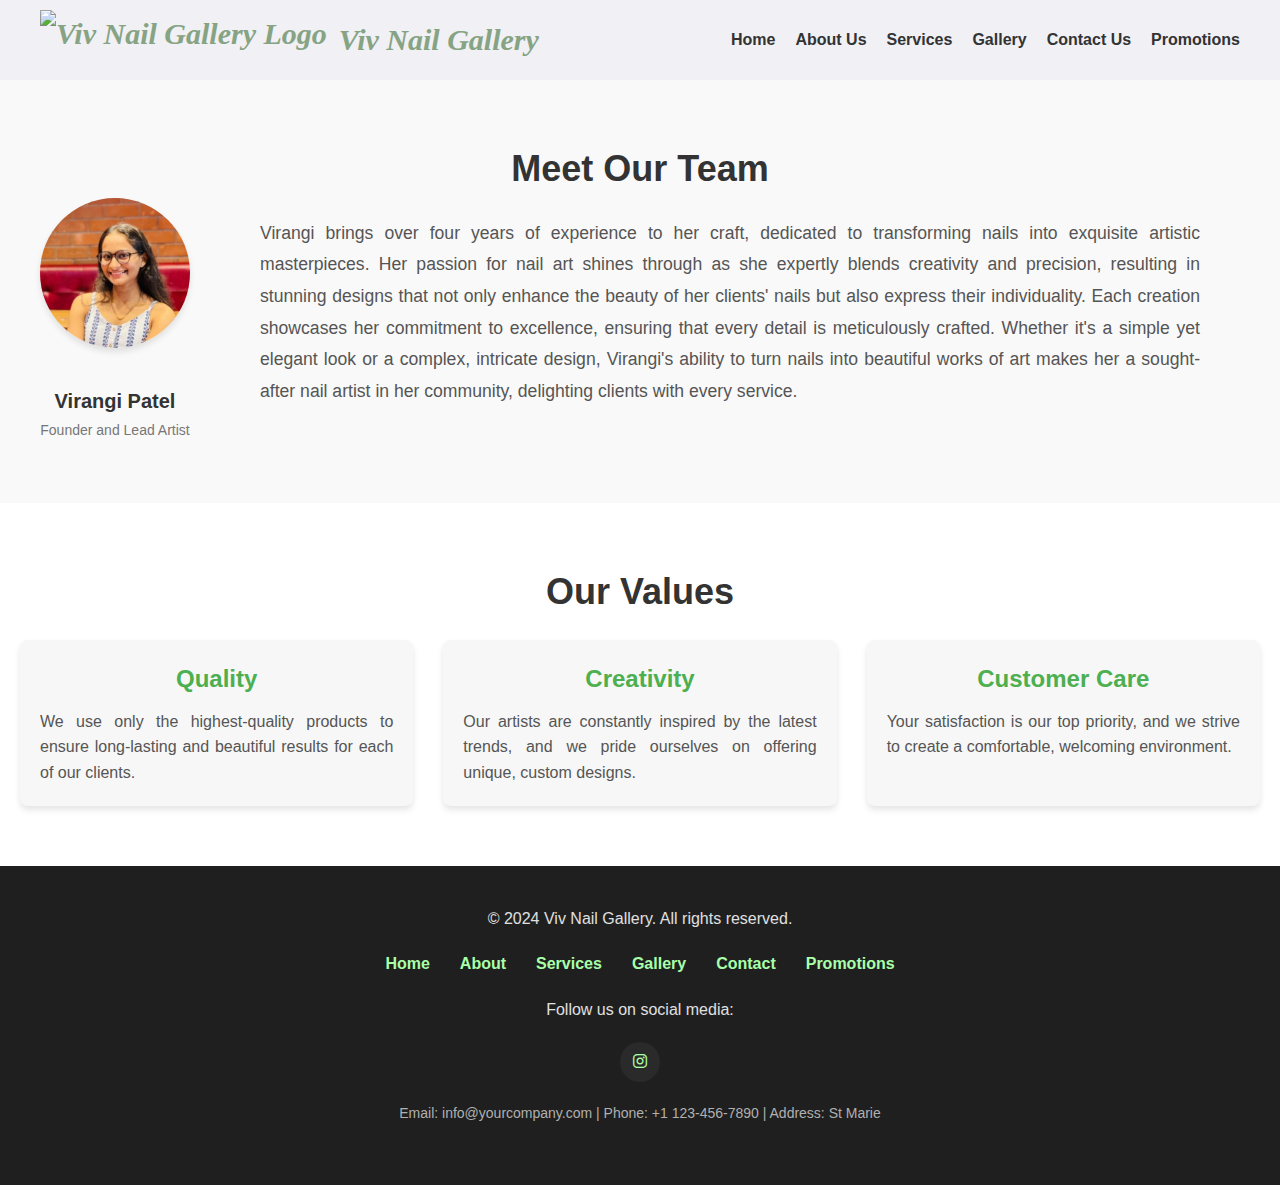
==== commit bacd11e0: "Add files via upload" ====
--- a/about.html
+++ b/about.html
@@ -13,7 +13,7 @@
     <div class="container">
       <!-- Logo -->
       <div class="logo">
-        <img src="C:/Users/krina/OneDrive/Desktop/Confederation/Web Development/Website/Images/logo.png" alt="Viv Nail Gallery Logo"> <i>Viv Nail Gallery</i>
+        <img src="Images/logo.png" alt="Viv Nail Gallery Logo"> <i>Viv Nail Gallery</i>
       </div>
       <!-- Navigation -->
       <nav class="nav">
@@ -33,7 +33,7 @@
       <h2>Meet Our Team</h2>
       <div class="team-member">
           <div class="team-left">
-              <img class="team-photo" src="C:/Users/krina/OneDrive/Desktop/Confederation/Web Development/Website/Images/Owner.jpg" alt="Team Member Photo">
+              <img class="team-photo" src="Images/Owner.jpg" alt="Team Member Photo">
               <h3>Virangi Patel</h3>
               <span class="founder-title">Founder and Lead Artist</span>
           </div>
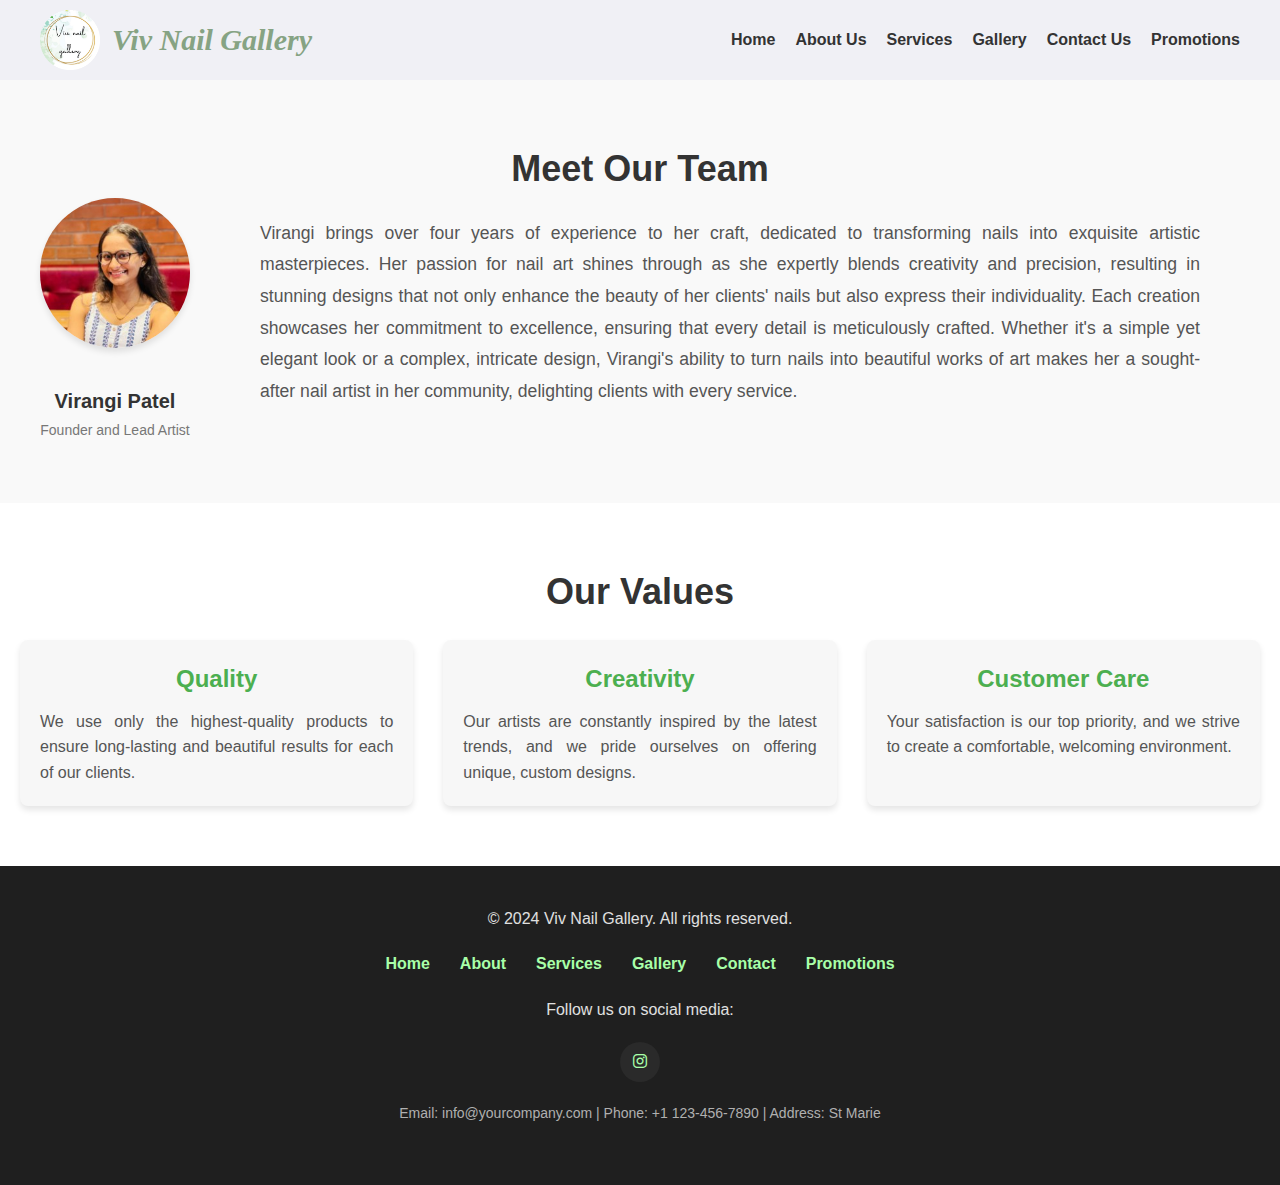
==== commit d884ab54: "Update about.html" ====
--- a/about.html
+++ b/about.html
@@ -13,7 +13,7 @@
     <div class="container">
       <!-- Logo -->
       <div class="logo">
-        <img src="Images/logo.png" alt="Viv Nail Gallery Logo"> <i>Viv Nail Gallery</i>
+        <img src="Images/Logo.png" alt="Viv Nail Gallery Logo"> <i>Viv Nail Gallery</i>
       </div>
       <!-- Navigation -->
       <nav class="nav">
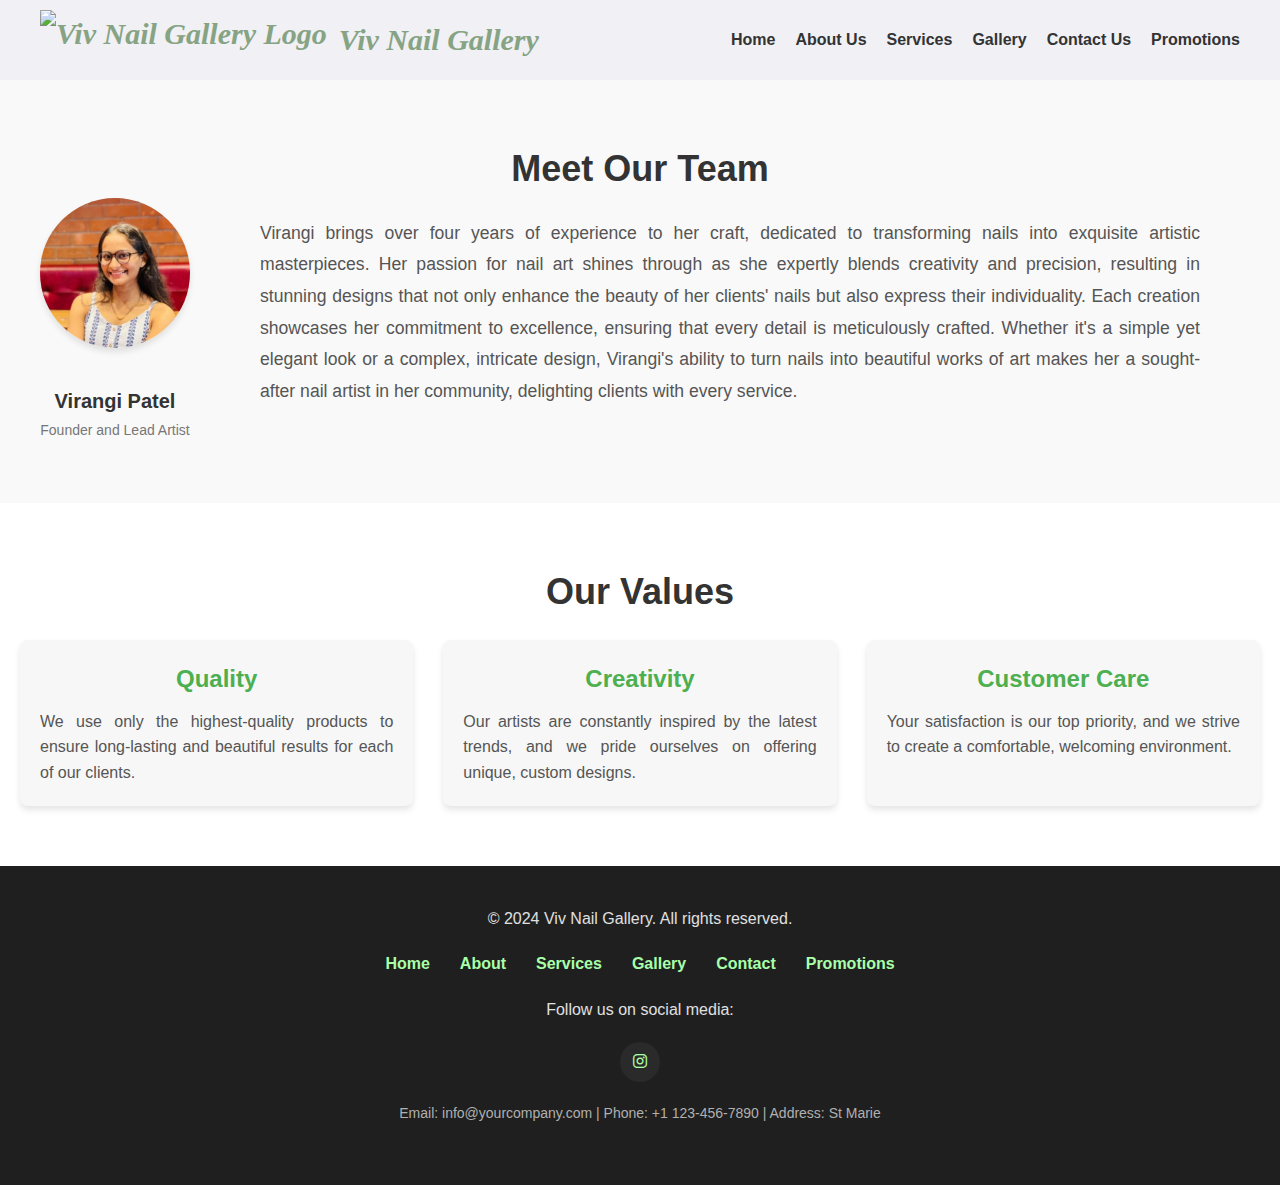
==== commit c6f31bf8: "Update about.html" ====
--- a/about.html
+++ b/about.html
@@ -13,7 +13,7 @@
     <div class="container">
       <!-- Logo -->
       <div class="logo">
-        <img src="Images/Logo.png" alt="Viv Nail Gallery Logo"> <i>Viv Nail Gallery</i>
+        <img src="Images/back.png" alt="Viv Nail Gallery Logo"> <i>Viv Nail Gallery</i>
       </div>
       <!-- Navigation -->
       <nav class="nav">
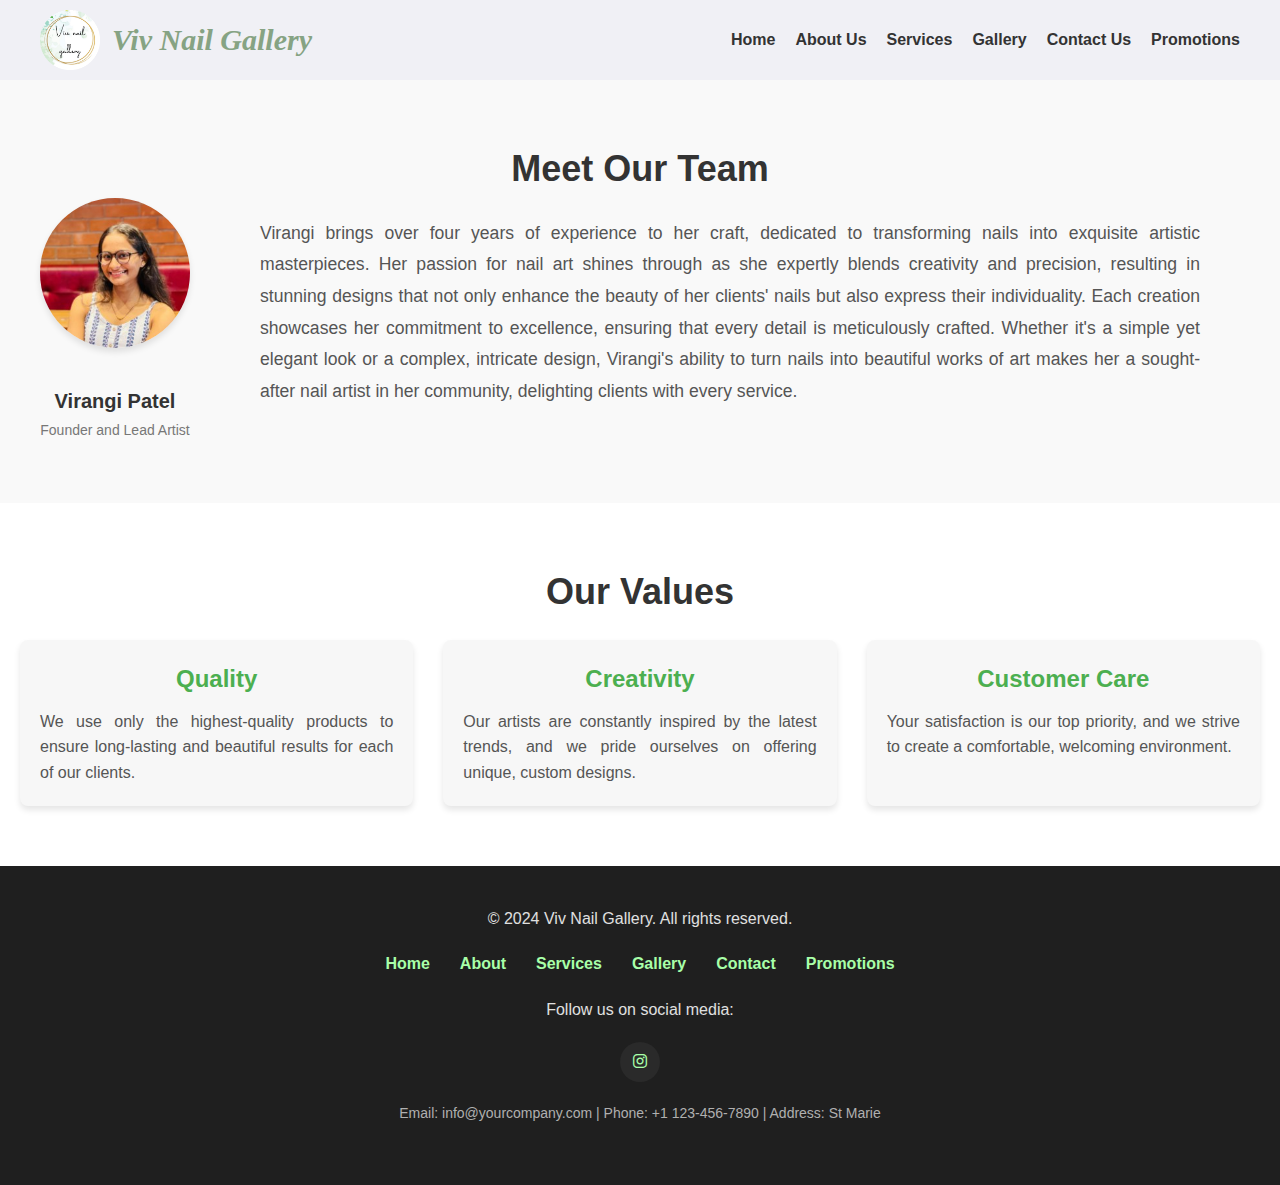
==== commit 532423b3: "Update about.html" ====
--- a/about.html
+++ b/about.html
@@ -13,7 +13,7 @@
     <div class="container">
       <!-- Logo -->
       <div class="logo">
-        <img src="Images/back.png" alt="Viv Nail Gallery Logo"> <i>Viv Nail Gallery</i>
+        <img src="Images/Logo.png" alt="Viv Nail Gallery Logo"> <i>Viv Nail Gallery</i>
       </div>
       <!-- Navigation -->
       <nav class="nav">
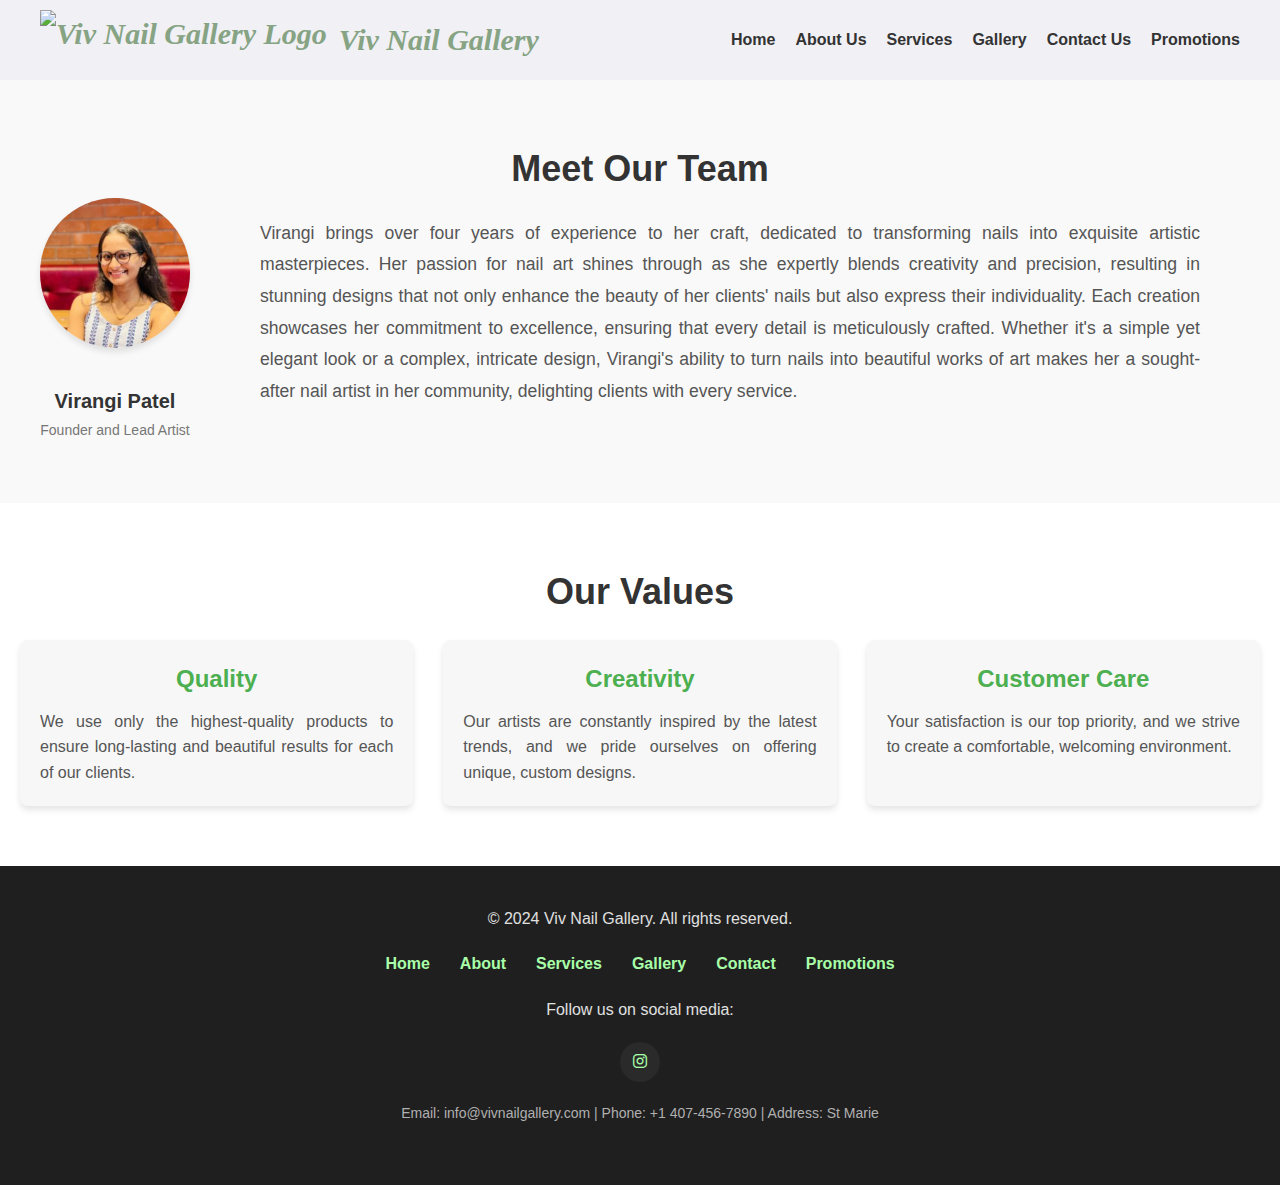
==== commit ad67077c: "Add files via upload" ====
--- a/about.html
+++ b/about.html
@@ -13,7 +13,7 @@
     <div class="container">
       <!-- Logo -->
       <div class="logo">
-        <img src="Images/Logo.png" alt="Viv Nail Gallery Logo"> <i>Viv Nail Gallery</i>
+        <img src="Images/logo.png" alt="Viv Nail Gallery Logo"> <i>Viv Nail Gallery</i>
       </div>
       <!-- Navigation -->
       <nav class="nav">
@@ -78,7 +78,7 @@
         <i class="fab fa-instagram"></i>
       </a>
     </div>
-    <p class="contact-info">Email: info@yourcompany.com | Phone: +1 123-456-7890 | Address: St Marie</p>
+    <p class="contact-info">Email: info@vivnailgallery.com | Phone: +1 407-456-7890 | Address: St Marie</p>
 </footer>
 </body>
 </html>
--- a/style.css
+++ b/style.css
@@ -525,7 +525,7 @@
 
 
 /* Responsive Header */
-@media (max-width: 768px) {
+@media (max-width: 400px) {
   .nav {
     flex-direction: column;
     align-items: center;
@@ -728,84 +728,91 @@
 }
 /* Contact Page Section Ended*/
 
-/*Booking Page Section Start*/
-
+/* Booking Page */
 .booking-page {
   padding: 50px 20px;
-  display: flex;
-  justify-content: center;
-  align-items: center;
-  min-height: 100vh;
-  background-color: #fefefe;
-}
-
-.booking-container {
+  background-color: rgba(255, 255, 255, 0.9);
+  background-image: url('Images/contact.jpeg');
+  background-size: cover;
+  background-position: center;
+  box-shadow: 0 4px 12px rgba(0, 0, 0, 0.1);
+  border-radius: 8px;
+  max-width: 1000px;
+  margin: 50px auto;
+  text-align: center;
+}
+
+.booking-container h1 {
+  font-size: 2.5em;
+  color: #4CAF50;
+  margin-bottom: 20px;
+  font-weight: 700;
+}
+
+.booking-container p {
+  font-size: 1.2em;
+  color: #666;
+  margin-bottom: 40px;
+  line-height: 1.6;
+}
+
+/* Booking Form */
+.booking-form {
+  display: flex;
+  flex-direction: column;
   max-width: 600px;
+  margin: 0 auto;
+  gap: 20px;
+}
+
+.form-group {
+  display: flex;
+  flex-direction: column;
+  align-items: flex-start;
+}
+
+.form-group label {
+  font-size: 1em;
+  color: #333;
+  margin-bottom: 8px;
+}
+
+.form-group input,
+.form-group select {
   width: 100%;
-  background: #ffffff;
-  padding: 30px;
-  border-radius: 10px;
-  box-shadow: 0 8px 20px rgba(0, 0, 0, 0.1);
-}
-
-.booking-title {
-  font-size: 2em;
-  color: #4CAF50;
-  margin-bottom: 15px;
-  text-align: center;
-}
-
-.booking-description {
-  font-size: 1.1em;
-  color: #666;
-  margin-bottom: 30px;
-  text-align: center;
-}
-
-.booking-form .form-group {
-  margin-bottom: 20px;
-}
-
-.booking-form label {
-  display: block;
-  margin-bottom: 5px;
-  font-weight: bold;
-  color: #333;
-}
-
-.booking-form input,
-.booking-form select {
-  width: 100%;
-  padding: 10px;
+  padding: 12px;
   font-size: 1em;
   border: 1px solid #ddd;
   border-radius: 5px;
-  background-color: #f9f9f9;
-  transition: border-color 0.3s ease;
-}
-
-.booking-form input:focus,
-.booking-form select:focus {
-  border-color: #4CAF50;
-  outline: none;
+  box-sizing: border-box;
+}
+
+.form-group input::placeholder,
+.form-group select {
+  color: #aaa;
 }
 
 .btn-submit {
-  display: block;
-  width: 100%;
-  padding: 12px 20px;
+  background-color: #4CAF50;
+  color: white;
+  padding: 15px 30px;
   font-size: 1.1em;
-  color: #fff;
-  background-color: #4CAF50;
   border: none;
   border-radius: 5px;
   cursor: pointer;
-  transition: background-color 0.3s ease, transform 0.2s ease;
+  transition: background-color 0.3s ease;
+  font-weight: bold;
 }
 
 .btn-submit:hover {
   background-color: #388e3c;
-  transform: scale(1.05);
+}
+
+/* Responsive Design */
+@media only screen and (max-width: 768px) {
+  .booking-form {
+    max-width: 100%;
+  }
 }
 
 /*Booking Page Section End*/
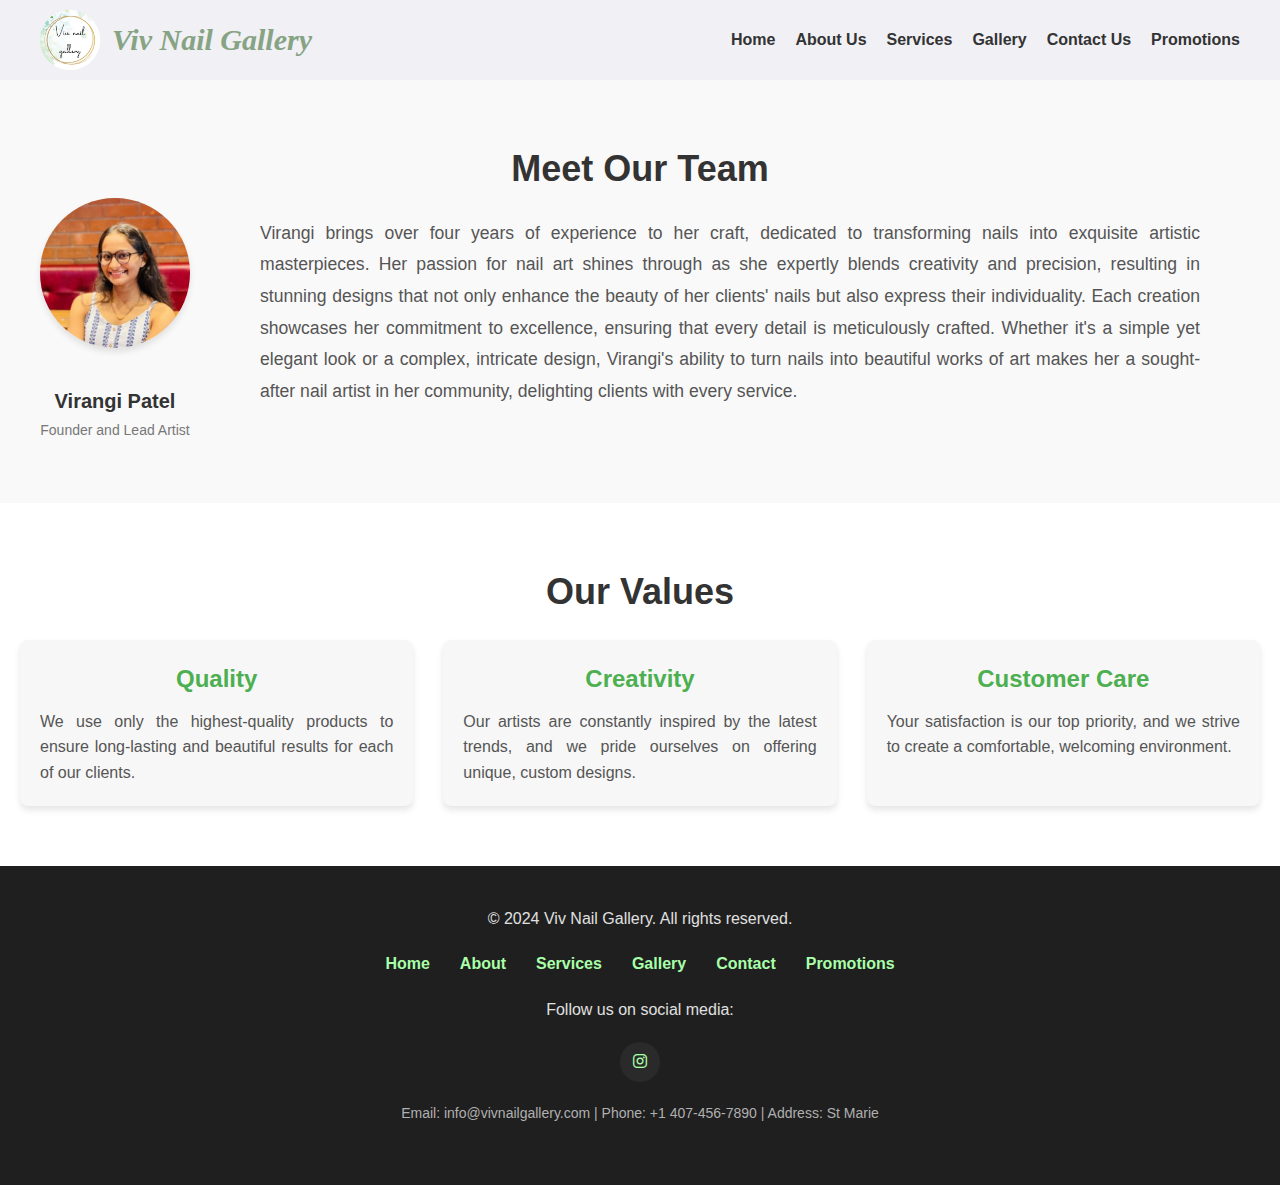
==== commit 7247fd70: "Update about.html" ====
--- a/about.html
+++ b/about.html
@@ -13,7 +13,7 @@
     <div class="container">
       <!-- Logo -->
       <div class="logo">
-        <img src="Images/logo.png" alt="Viv Nail Gallery Logo"> <i>Viv Nail Gallery</i>
+        <img src="Images/Logo.png" alt="Viv Nail Gallery Logo"> <i>Viv Nail Gallery</i>
       </div>
       <!-- Navigation -->
       <nav class="nav">
